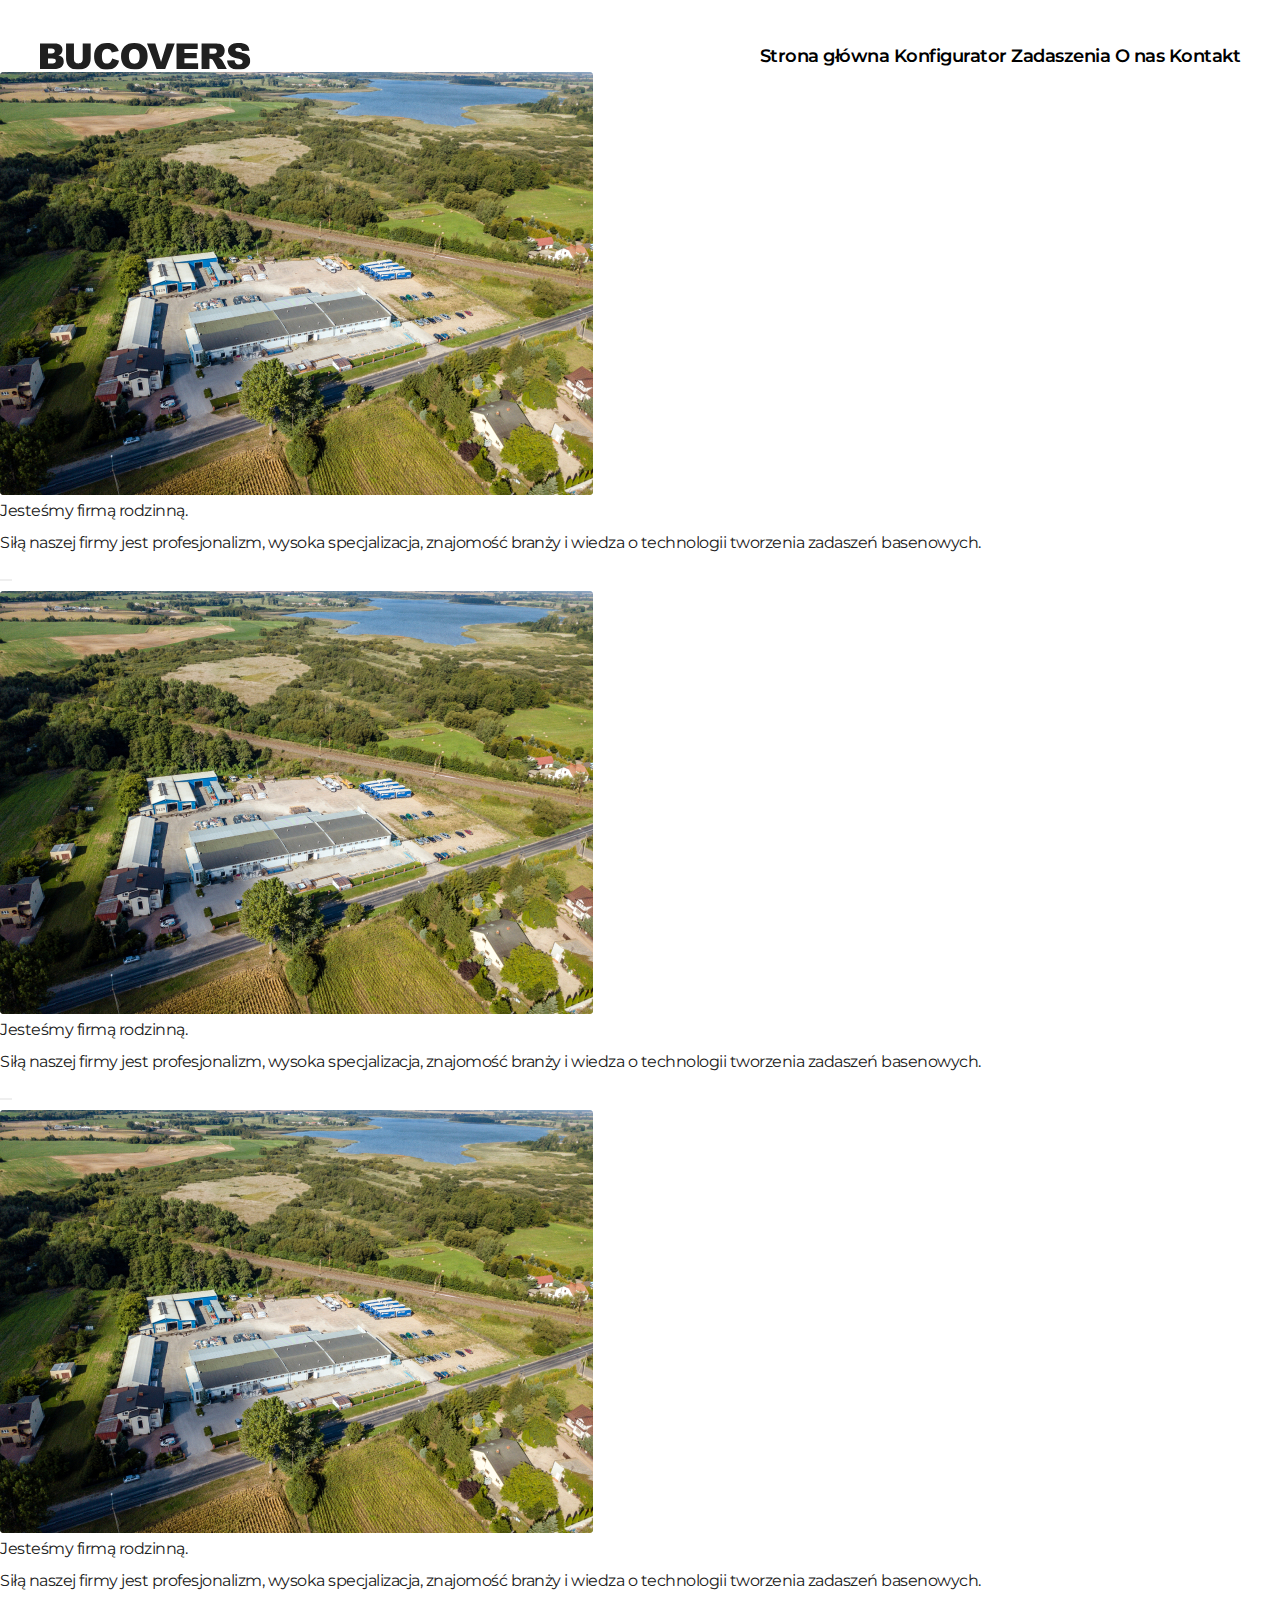
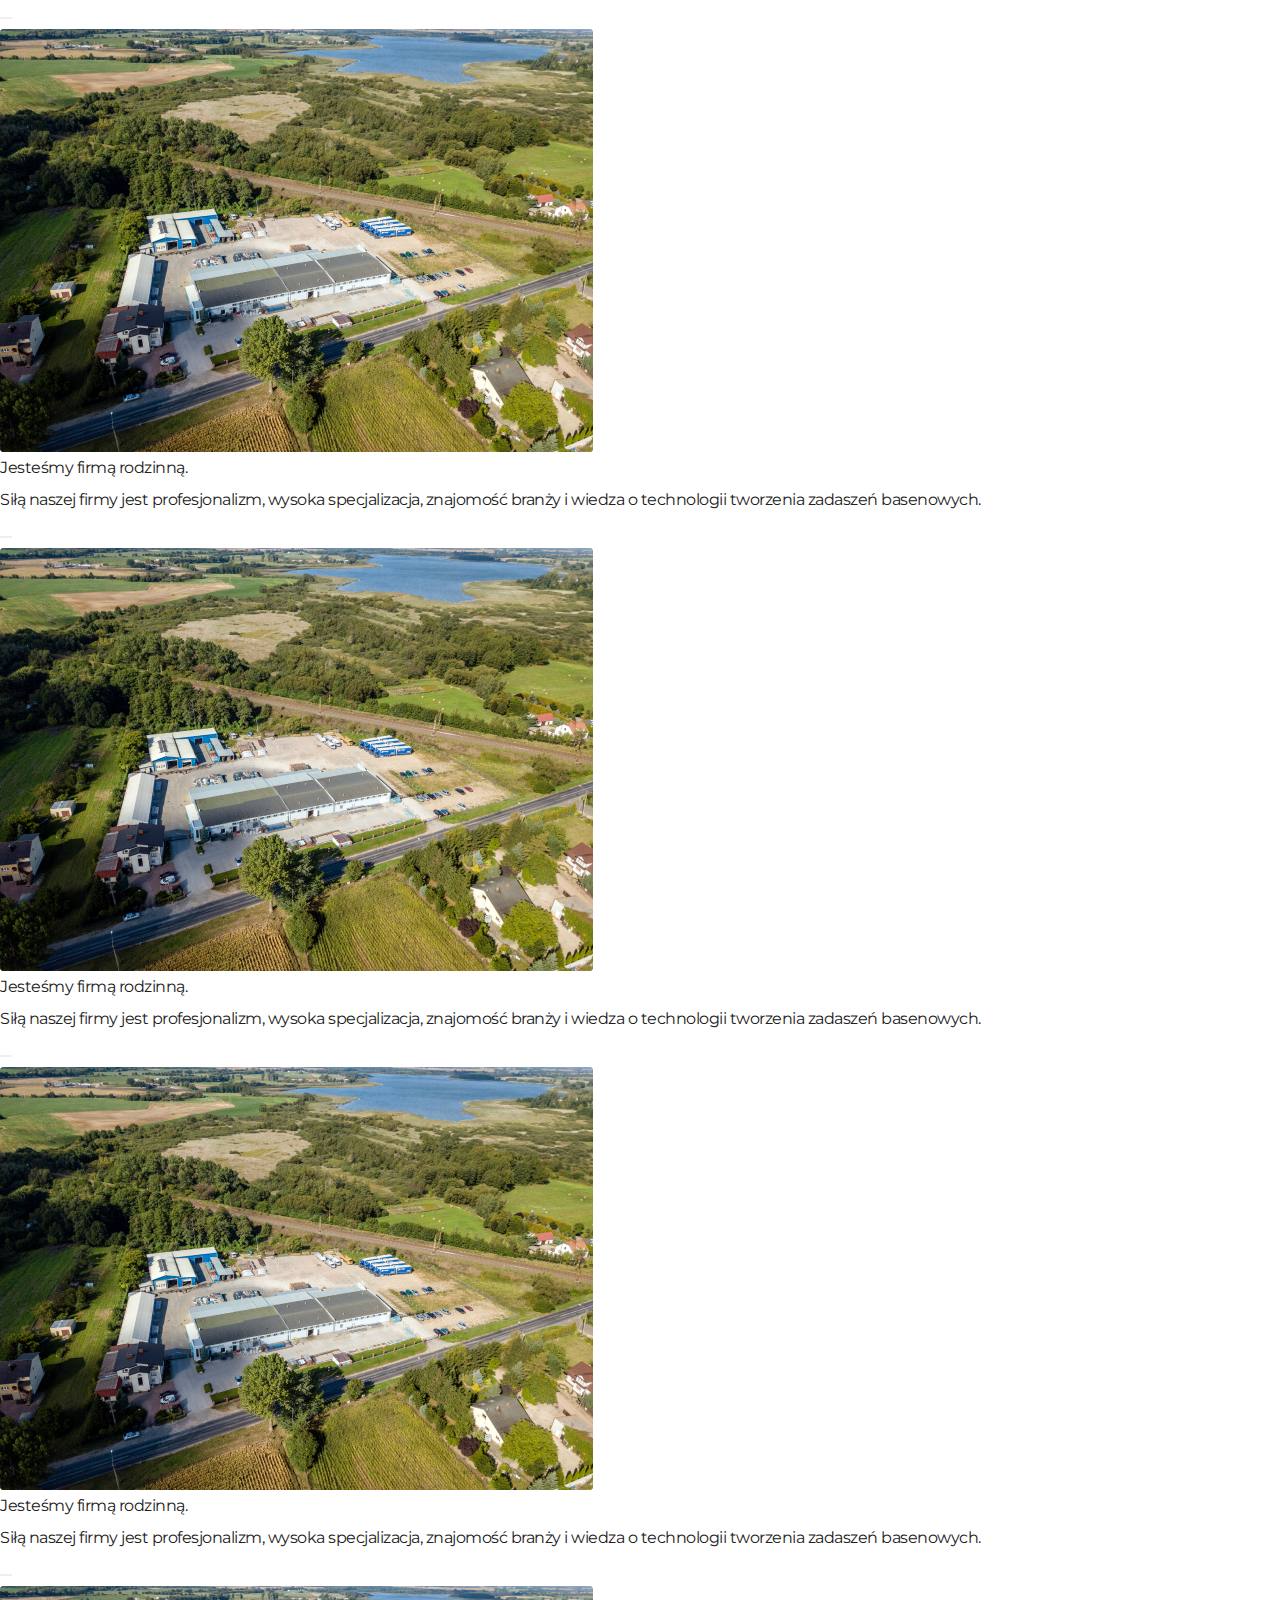
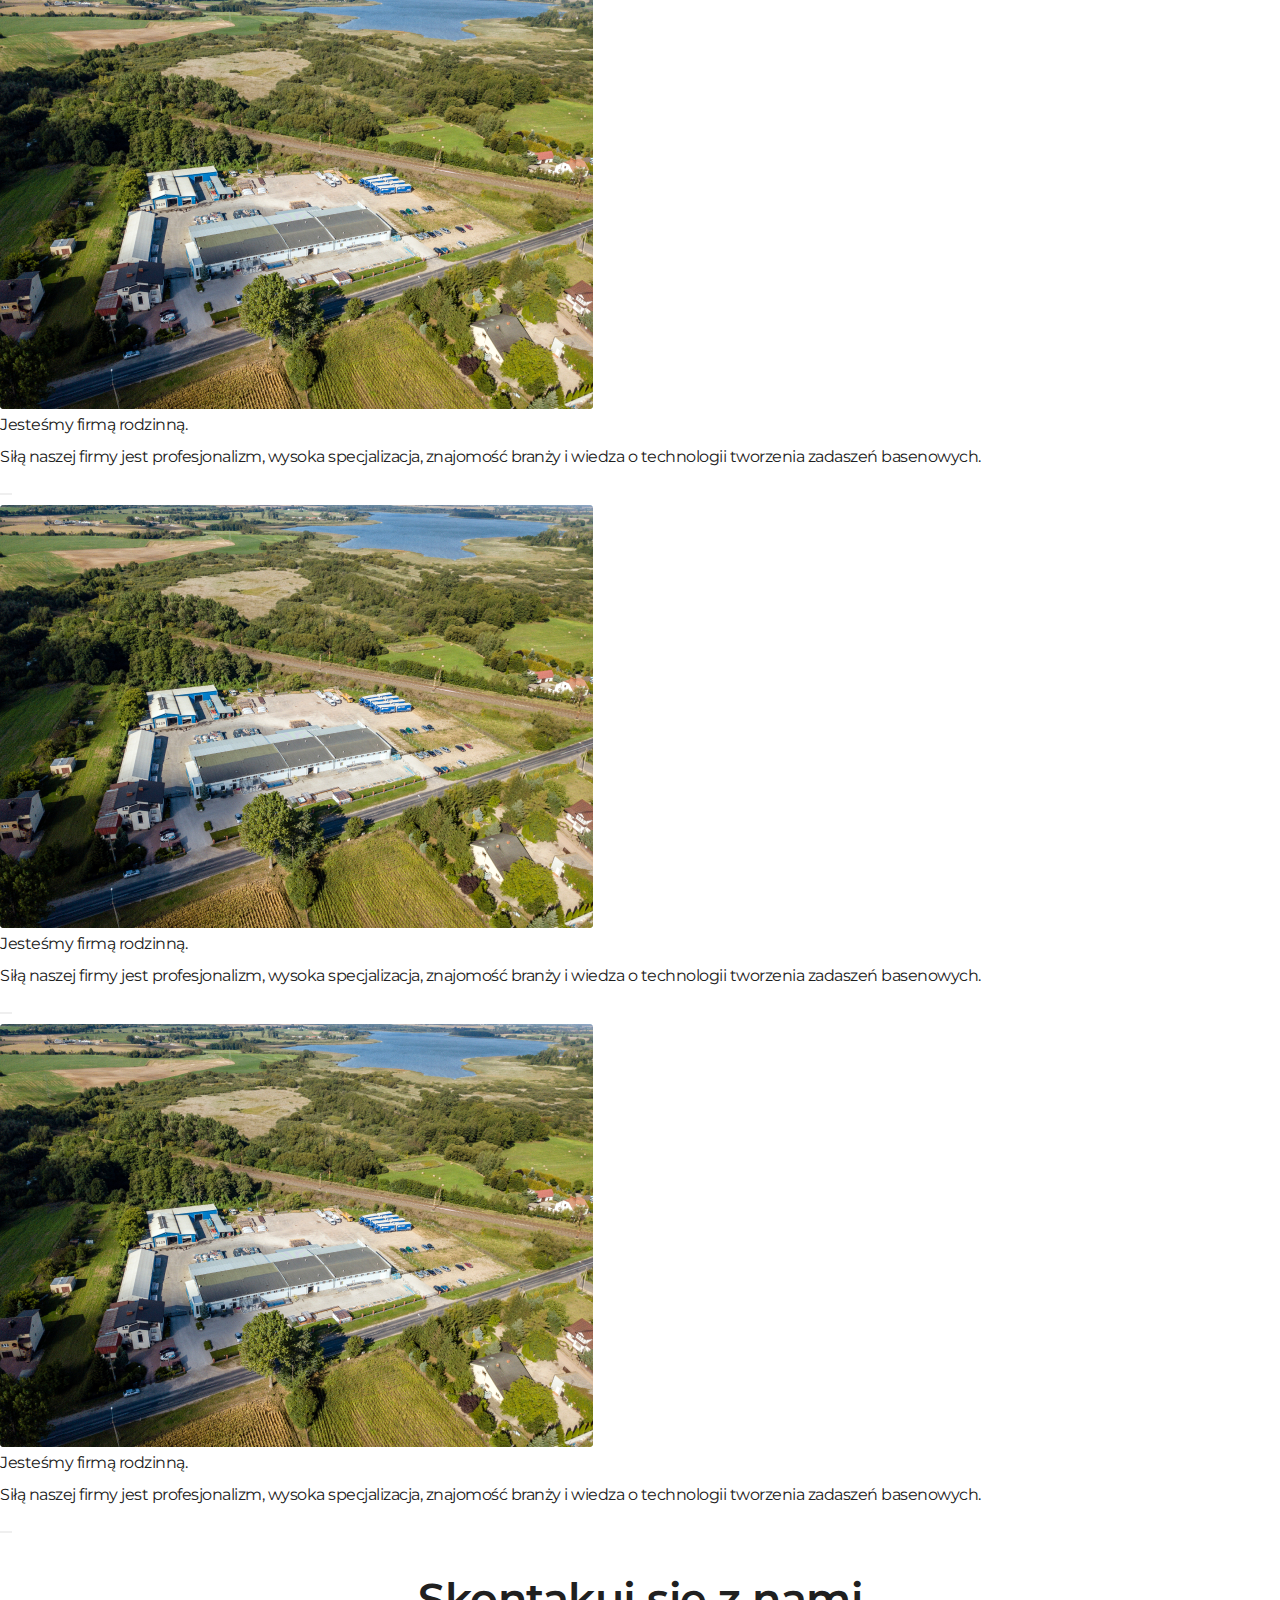
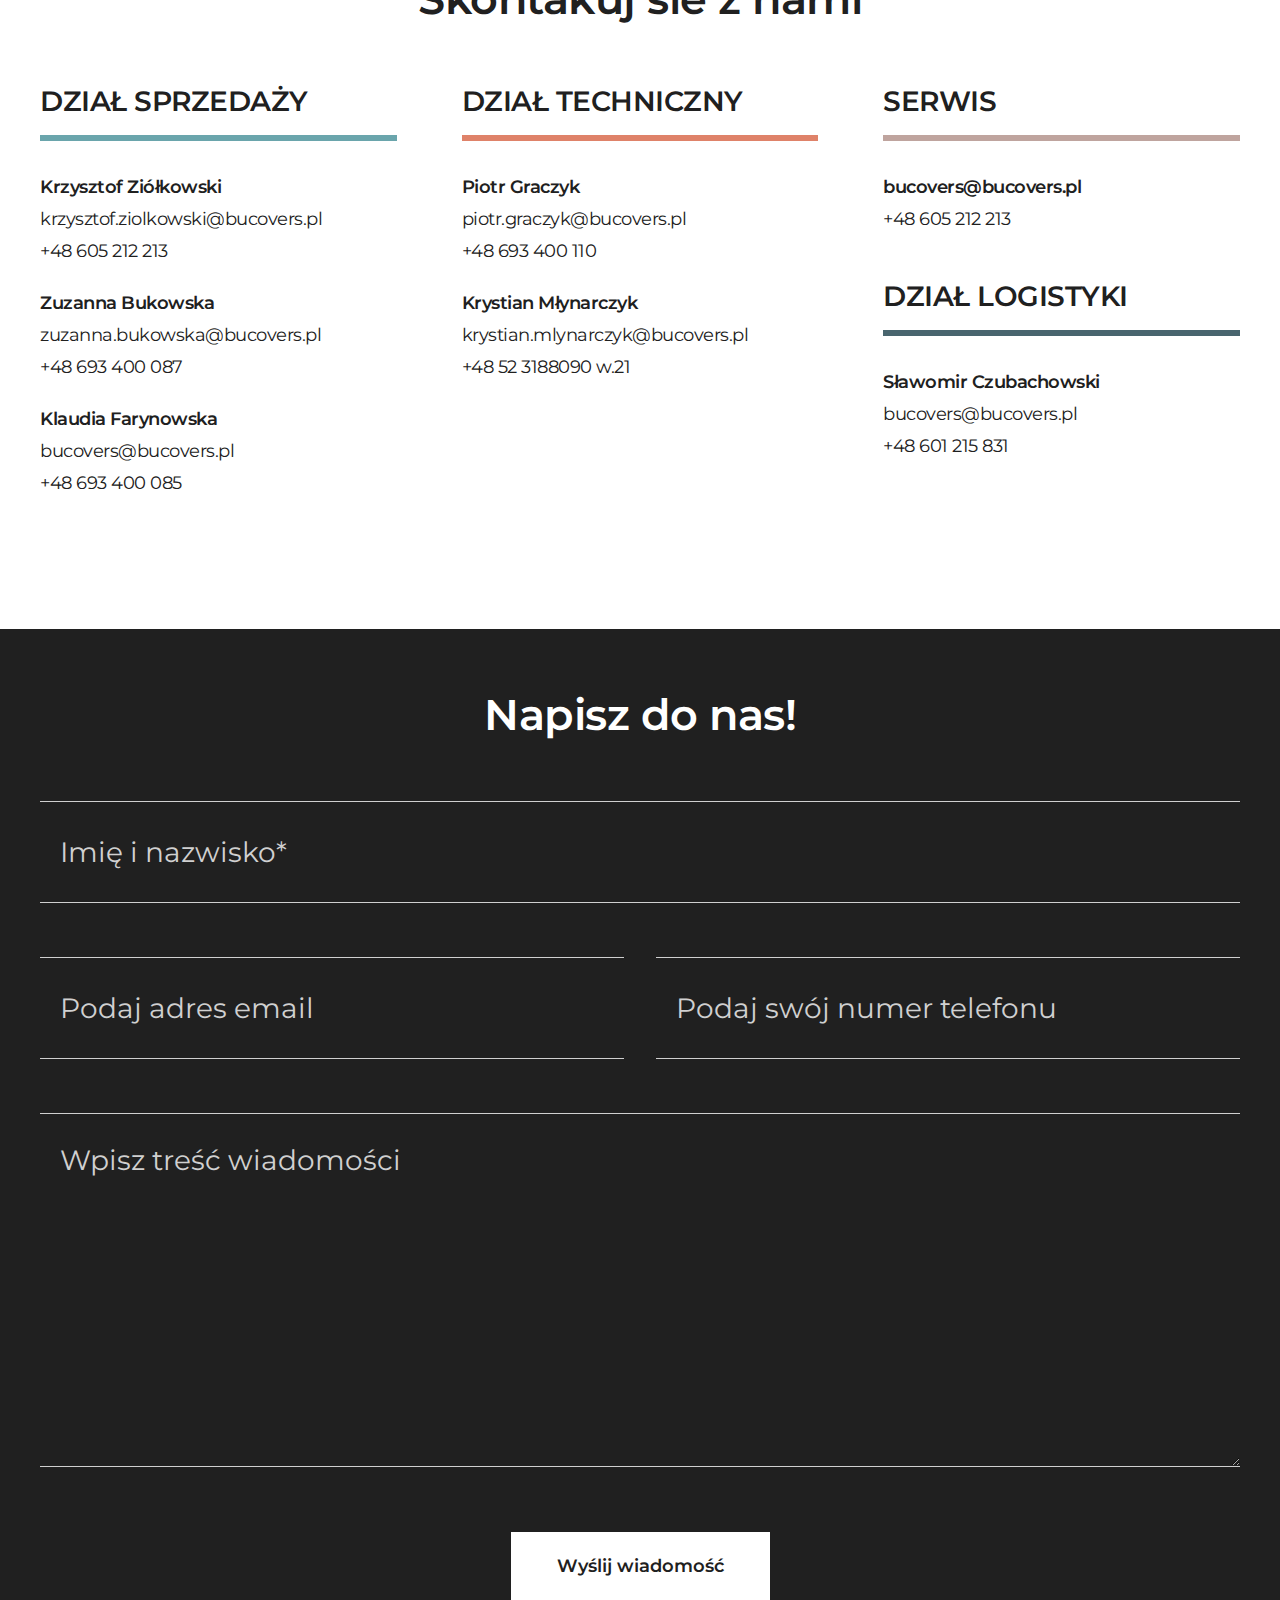
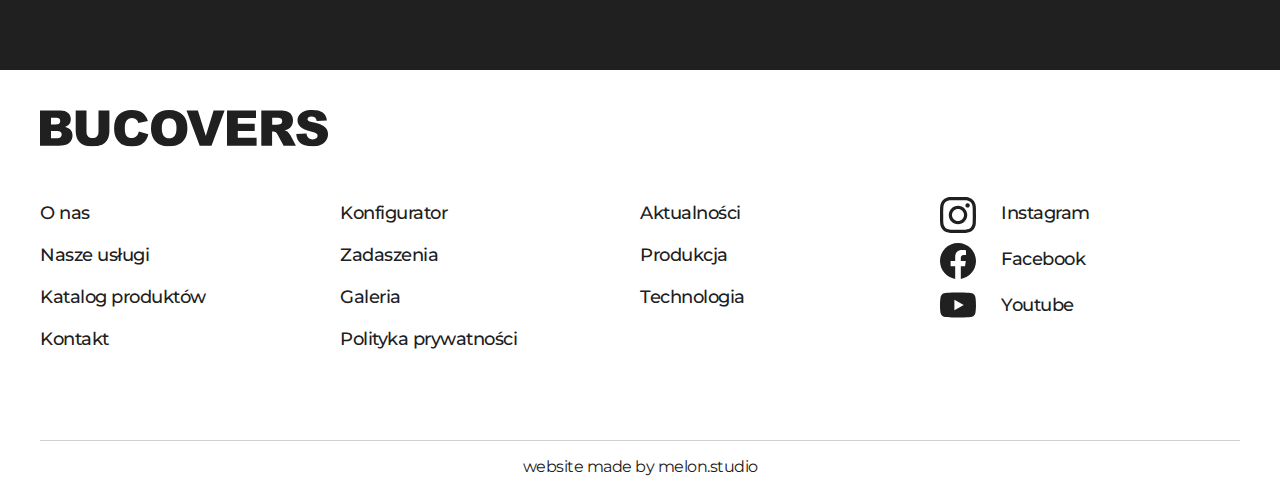
==== blog.html @ 6c5a7291 "podstrony" ====
<!DOCTYPE html>
<html lang="en">
<head>
    <meta charset="UTF-8">
    <meta http-equiv="X-UA-Compatible" content="IE=edge">
    <meta name="viewport" content="width=device-width, initial-scale=1.0">
    <link rel="stylesheet" href="style.css" />
    <link rel="preconnect" href="https://fonts.googleapis.com" />
    <link rel="preconnect" href="https://fonts.gstatic.com" crossorigin />

    <link
      href="https://fonts.googleapis.com/css2?family=Montserrat:wght@400;500;600;700&display=swap"
      rel="stylesheet" />
    <title>DEMO TITLE</title>
</head>
<body>
    <div>
        <header>
          <nav class="nav flex flex-jc-sb flex-ai-c container">
            <div class="nav-icon burger hide-for-desktop">
              <span></span>
              <span></span>
              <span></span>
            </div>
            <div class="mobile hide-for-desktop">
              <div class="menu">
                <div class="menu__items flex-jc-sb">
                  <a href="#">Strona główna</a>
                  <a href="#">Konfigurator</a>
                  <a href="#">Zadaszenia</a>
                  <a href="#">O nas</a>
                  <a href="#">Kontakt</a>
                </div>
              </div>
            </div>
            <div class="nav__logo hide-for-mobile">
              <a href="index.html"><img src="app/img/logo-black.svg" alt="" /></a>
            </div>
            <div class="nav__left nav__links nav__links_black hide-for-mobile black">
              <a href="#">Strona główna</a>
              <a href="#">Konfigurator</a>
              <a href="#">Zadaszenia</a>
              <a href="#">O nas</a>
              <a href="#">Kontakt</a>
            </div>
          </nav>
        </header>

        <div class="blog">
            <div class="blog__grid">
                <div class="blog__grid--element">
                    <div class="post">
                        <div class="post__image"><img src="app/img/blog.jpg" alt=""></div>
                        <div class="post__title">Jesteśmy firmą rodzinną.</div>
                        <div class="post__text">Siłą naszej firmy jest profesjonalizm, wysoka specjalizacja, znajomość branży i wiedza o technologii tworzenia zadaszeń basenowych. </div>
                        <button></button>
                    </div>
                </div>
                <div class="blog__grid--element">
                    <div class="post">
                        <div class="post__image"><img src="app/img/blog.jpg" alt=""></div>
                        <div class="post__title">Jesteśmy firmą rodzinną.</div>
                        <div class="post__text">Siłą naszej firmy jest profesjonalizm, wysoka specjalizacja, znajomość branży i wiedza o technologii tworzenia zadaszeń basenowych. </div>
                        <button></button>
                    </div>
                </div>
                <div class="blog__grid--element">
                    <div class="post">
                        <div class="post__image"><img src="app/img/blog.jpg" alt=""></div>
                        <div class="post__title">Jesteśmy firmą rodzinną.</div>
                        <div class="post__text">Siłą naszej firmy jest profesjonalizm, wysoka specjalizacja, znajomość branży i wiedza o technologii tworzenia zadaszeń basenowych. </div>
                        <button></button>
                    </div>
                </div>
                <div class="blog__grid--element">
                    <div class="post">
                        <div class="post__image"><img src="app/img/blog.jpg" alt=""></div>
                        <div class="post__title">Jesteśmy firmą rodzinną.</div>
                        <div class="post__text">Siłą naszej firmy jest profesjonalizm, wysoka specjalizacja, znajomość branży i wiedza o technologii tworzenia zadaszeń basenowych. </div>
                        <button></button>
                    </div>
                </div>
                <div class="blog__grid--element">
                    <div class="post">
                        <div class="post__image"><img src="app/img/blog.jpg" alt=""></div>
                        <div class="post__title">Jesteśmy firmą rodzinną.</div>
                        <div class="post__text">Siłą naszej firmy jest profesjonalizm, wysoka specjalizacja, znajomość branży i wiedza o technologii tworzenia zadaszeń basenowych. </div>
                        <button></button>
                    </div>
                </div>
                <div class="blog__grid--element">
                    <div class="post">
                        <div class="post__image"><img src="app/img/blog.jpg" alt=""></div>
                        <div class="post__title">Jesteśmy firmą rodzinną.</div>
                        <div class="post__text">Siłą naszej firmy jest profesjonalizm, wysoka specjalizacja, znajomość branży i wiedza o technologii tworzenia zadaszeń basenowych. </div>
                        <button></button>
                    </div>
                </div>
                <div class="blog__grid--element">
                    <div class="post">
                        <div class="post__image"><img src="app/img/blog.jpg" alt=""></div>
                        <div class="post__title">Jesteśmy firmą rodzinną.</div>
                        <div class="post__text">Siłą naszej firmy jest profesjonalizm, wysoka specjalizacja, znajomość branży i wiedza o technologii tworzenia zadaszeń basenowych. </div>
                        <button></button>
                    </div>
                </div>
                <div class="blog__grid--element">
                    <div class="post">
                        <div class="post__image"><img src="app/img/blog.jpg" alt=""></div>
                        <div class="post__title">Jesteśmy firmą rodzinną.</div>
                        <div class="post__text">Siłą naszej firmy jest profesjonalizm, wysoka specjalizacja, znajomość branży i wiedza o technologii tworzenia zadaszeń basenowych. </div>
                        <button></button>
                    </div>
                </div>
                <div class="blog__grid--element">
                    <div class="post">
                        <div class="post__image"><img src="app/img/blog.jpg" alt=""></div>
                        <div class="post__title">Jesteśmy firmą rodzinną.</div>
                        <div class="post__text">Siłą naszej firmy jest profesjonalizm, wysoka specjalizacja, znajomość branży i wiedza o technologii tworzenia zadaszeń basenowych. </div>
                        <button></button>
                    </div>
                </div>
            </div>
            <div class="pagination">
                <div class="pagination__elements">
                    <div class="arrow__left">
                        <img src="" alt="">
                    </div>
                    <div class="numbers">

                    </div>
                    <div class="arrow__right">
                        <img src="" alt="">
                    </div>
                </div>
            </div>
        </div>

        <div class="departments container flex flex-ai-c">
        <h1>Skontakuj sie z&nbspnami</h1>
        <div class="departments__content">
          <div class="departments__content--item">
            <div class="item__title">DZIAŁ SPRZEDAŻY</div>
            <span></span>
            <div class="item__person">
              <p>Krzysztof Ziółkowski</p>
              <p>krzysztof.ziolkowski@bucovers.pl</p>
              <p>+48 605 212 213</p>
            </div>
            <div class="item__person">
              <p>Zuzanna Bukowska</p>
              <p>zuzanna.bukowska@bucovers.pl</p>
              <p>+48 693 400 087</p>
            </div>
            <div class="item__person">
              <p>Klaudia Farynowska</p>
              <p>bucovers@bucovers.pl</p>
              <p>+48 693 400 085</p>
            </div>
          </div>
          <div class="departments__content--item">
            <div class="item__title">DZIAŁ TECHNICZNY</div>
            <span></span>
            <div class="item__person">
              <p>Piotr Graczyk</p>
              <p>piotr.graczyk@bucovers.pl</p>
              <p>+48 693 400 110</p>
            </div>
            <div class="item__person">
              <p>Krystian Młynarczyk</p>
              <p>krystian.mlynarczyk@bucovers.pl</p>
              <p>+48 52 3188090 w.21</p>
            </div>
          </div>
          <div class="departments__content--item">
            <div class="item__title">SERWIS</div>
            <span></span>
            <div class="item__person serwis">
              <p>bucovers@bucovers.pl</p>
              <p>+48 605 212 213</p>
            </div>
            <div class="item__title">DZIAŁ LOGISTYKI</div>
            <span></span>
            <div class="item__person">
              <p>Sławomir Czubachowski</p>
              <p>bucovers@bucovers.pl</p>
              <p>+48 601 215 831</p>
            </div>
          </div>
        </div>
      </div>

      <div class="contact flex flex-ai-c">
        <div class="contact__header">
          <h1>Napisz do nas!</h1>
        </div>

        <form id="enquiry" class="form">
          <div class="content flex">
            <div class="row flex">
              <div class="row__full">
                <!-- <label for="fname">Imię i nazwisko*</label> -->
                <input type="text" name="Imie" id="" placeholder="Imię i nazwisko*" required />
              </div>
            </div>

            <div class="row flex">
              <div class="row__half">
                <!-- <label for="email">Email*</label> -->
                <input type="email" name="email" id="" placeholder="Podaj adres email" required />
              </div>

              <div class="row__half">
                <!-- <label for="number">Numer telefonu</label> -->
                <input type="text" name="Numer_Telefonu" id=""
                  placeholder="Podaj swój numer telefonu" />
              </div>
            </div>

            <div class="row flex">
              <div class="row__full">
                <!-- <label for="textarea">Twoja wiadomość ...</label> -->
                <textarea name="Wiadomość" id="" cols="100" rows="10"
                  placeholder="Wpisz treść wiadomości" required></textarea>
              </div>
            </div>
            <div class="button flex flex-jc-c">
              <button type="submit">Wyślij wiadomość</button>
            </div>
          </div>
        </form>
      </div>

      <div class="footer container">
        <div class="footer__content flex">
          <div class="footer__content--logo"><img src="app/img/logo-black.svg" alt="" /></div>
          <div class="footer__content--columns">
            <div class="column">
              <a href="">O nas</a>
              <a href="">Nasze usługi</a>
              <a href="">Katalog produktów</a>
              <a href="">Kontakt</a>
            </div>
            <div class="column">
              <a href="">Konfigurator</a>
              <a href="">Zadaszenia</a>
              <a href="">Galeria</a>
              <a href="">Polityka prywatności</a>
            </div>
            <div class="column">
              <a href="">Aktualności</a>
              <a href="">Produkcja</a>
              <a href="">Technologia</a>
            </div>
            <div class="column">
              <a href=""><img src="app/img/Frame.svg" alt="">Instagram</a>
              <a href=""><img src="app/img/Vector-1.svg" alt="">Facebook</a>
              <a href=""><img src="app/img/Vector.svg" alt="">Youtube</a>
            </div>
          </div>
        </div>
      </div>

      <div class="author flex flex-jc-c">
        <p>website made by melon.studio</p>
      </div>
    </div>
    <script src="app/js/script.js"></script>
</body>
</html>
---- style.css ----
/* Box sizing rules */
*,
*::before,
*::after {
  -webkit-box-sizing: border-box;
          box-sizing: border-box;
}

/* Remove default margin */
body,
h1,
h2,
h3,
h4,
p,
figure,
blockquote,
dl,
dd {
  margin: 0;
}

/* Remove list styles on ul, ol elements with a list role, which suggests default styling will be removed */
ul[role='list'],
ol[role='list'] {
  list-style: none;
}

/* Set core root defaults */
html:focus-within {
  scroll-behavior: smooth;
}

/* Set core body defaults */
body {
  min-height: 100vh;
  text-rendering: optimizeSpeed;
  line-height: 1.5;
  overflow-x: hidden;
}

/* A elements that don't have a class get default styles */
a:not([class]) {
  text-decoration-skip-ink: auto;
  text-decoration: none;
}

/* Make images easier to work with */
img,
picture {
  max-width: 100%;
  display: block;
}

/* Inherit fonts for inputs and buttons */
input,
button,
textarea,
select {
  font: inherit;
  border: none;
}

/* Remove all animations, transitions and smooth scroll for people that prefer not to see them */
@media (prefers-reduced-motion: reduce) {
  html:focus-within {
    scroll-behavior: auto;
  }
  *,
  *::before,
  *::after {
    -webkit-animation-duration: 0.01ms !important;
            animation-duration: 0.01ms !important;
    -webkit-animation-iteration-count: 1 !important;
            animation-iteration-count: 1 !important;
    -webkit-transition-duration: 0.01ms !important;
            transition-duration: 0.01ms !important;
    scroll-behavior: auto !important;
  }
}

/* Remove all rounding on iOS forms */
input {
  border-radius: 0;
  -webkit-appearance: none;
}

input[type="search"] {
  -webkit-appearance: none;
}

body {
  font-size: 1,375rem;
  font-family: 'Montserrat', sans-serif;
  letter-spacing: -.5px;
  line-height: 32px;
  color: #202020;
}

h1, h2, h3, h4 {
  font-stretch: 100%;
}

h1 {
  font-weight: 600;
  font-size: clamp(2.7rem, 3vw, 4rem);
}

.flex {
  display: -webkit-box;
  display: -ms-flexbox;
  display: flex;
}

.flex-jc-sb {
  -webkit-box-pack: justify;
      -ms-flex-pack: justify;
          justify-content: space-between;
}

.flex-jc-a {
  -ms-flex-pack: distribute;
      justify-content: space-around;
}

.flex-jc-se {
  -webkit-box-pack: space-evenly;
      -ms-flex-pack: space-evenly;
          justify-content: space-evenly;
}

.flex-jc-c {
  -webkit-box-pack: center;
      -ms-flex-pack: center;
          justify-content: center;
}

.flex-ai-c {
  -webkit-box-align: center;
      -ms-flex-align: center;
          align-items: center;
}

@media (max-width: 68.6875em) {
  .hide-for-mobile {
    display: none;
  }
}

@media (min-width: 68.75em) {
  .hide-for-desktop {
    display: none;
  }
}

.container {
  padding: 40px 40px 0 40px;
}

@media (max-width: 39.9375em) {
  .container {
    padding: 20px 20px 0 20px;
  }
}

body.open {
  margin: 0;
  height: 100vh;
  overflow: hidden;
}

.menu {
  display: -webkit-box;
  display: -ms-flexbox;
  display: flex;
}

.nav {
  height: 72px;
  font-weight: 600;
}

.nav .mobile {
  position: absolute;
  top: 0;
  left: 0;
  width: 100%;
  height: 100%;
  background-color: #202020;
  z-index: 2;
  -webkit-clip-path: circle(100px at 90% -20%);
          clip-path: circle(100px at 90% -20%);
  -webkit-transition: all 1s ease-out;
  transition: all 1s ease-out;
  pointer-events: none;
}

.nav .mobile.open {
  -webkit-clip-path: circle(2000px at 90% -10%);
          clip-path: circle(2000px at 90% -10%);
  pointer-events: all;
}

.nav .mobile .menu {
  display: -webkit-box;
  display: -ms-flexbox;
  display: flex;
  -webkit-box-orient: vertical;
  -webkit-box-direction: normal;
      -ms-flex-direction: column;
          flex-direction: column;
  -webkit-box-pack: center;
      -ms-flex-pack: center;
          justify-content: center;
  -webkit-box-align: center;
      -ms-flex-align: center;
          align-items: center;
  height: 100%;
  text-align: center;
}

.nav .mobile .menu .menu__items {
  width: 100%;
  height: 100%;
  display: -webkit-box;
  display: -ms-flexbox;
  display: flex;
  -webkit-box-orient: vertical;
  -webkit-box-direction: normal;
      -ms-flex-direction: column;
          flex-direction: column;
  justify-items: center;
  -webkit-box-align: center;
      -ms-flex-align: center;
          align-items: center;
  padding: 100px 0;
}

.nav .mobile .menu .menu__items a {
  color: white;
  padding-top: 20px;
  padding-bottom: 20px;
}

.nav .burger {
  position: absolute;
  right: 40px;
  z-index: 3;
  cursor: pointer;
}

@media (max-width: 39.9375em) {
  .nav .burger {
    right: 20px;
  }
}

.nav .burger span {
  background-color: white;
  display: block;
  height: 4px;
  width: 42px;
  margin-bottom: 7px;
}

.nav .open {
  background-color: #202020;
}

.nav__links {
  font-size: 1.125rem;
  font-weight: 600;
  color: white;
}

.nav__links ul {
  list-style: none;
}

.nav__links ul li a {
  color: white;
  margin-right: 58px;
}

.nav__links ul li a:not(:last-child) {
  margin-right: 58px;
}

.nav__links ul li ul {
  display: none;
}

.nav__links ul li:hover > ul {
  display: block;
}

.header__video {
  position: relative;
  top: -72px;
  width: 100vw;
  height: 100vh;
  background-image: url(app/img/header.jpg);
  background-repeat: no-repeat;
  background-size: cover;
  z-index: -1;
}

.header__video img {
  position: absolute;
  bottom: 30px;
  left: 0;
  right: 0;
  margin: auto;
}

.carousel {
  -webkit-box-orient: vertical;
  -webkit-box-direction: normal;
      -ms-flex-direction: column;
          flex-direction: column;
  -webkit-box-align: center;
      -ms-flex-align: center;
          align-items: center;
  margin-bottom: 80px;
}

.carousel__element {
  margin-bottom: 60px;
}

.carousel__element--text h1 {
  font-size: clamp(2.7rem, 3vw, 4rem);
  font-weight: 600;
  line-height: normal;
}

@media (max-width: 39.9375em) {
  .carousel__element--text h1 {
    font-size: clamp(2rem, 3vw, 4rem);
  }
}

@media (max-width: 39.9375em) {
  .carousel__element--text {
    width: 240px !important;
  }
}

.carousel__element--bestseller {
  -webkit-box-orient: vertical;
  -webkit-box-direction: normal;
      -ms-flex-direction: column;
          flex-direction: column;
}

.carousel__element--bestseller .bestseller__image {
  width: 100%;
  margin-bottom: 24px;
}

.carousel__element--bestseller .bestseller__image img {
  width: 100%;
}

.carousel__element--bestseller .bestseller__name {
  font-size: 2rem;
  font-weight: 600;
}

.carousel__element--bestseller:nth-child(2) {
  margin-left: 50px;
}

@media (max-width: 39.9375em) {
  .carousel__element--bestseller:nth-child(2) {
    margin-left: 0px;
  }
}

.carousel button {
  background-color: #202020;
  color: #ffffff;
  padding: 18px 46px;
  font-size: 18px;
  font-weight: 600;
  border: none;
}

.service__header {
  margin-bottom: 38px;
}

@media (max-width: 39.9375em) {
  .service__header {
    line-height: 43px;
  }
}

.service__image {
  width: 100%;
  margin-bottom: 75px;
}

.service__image img {
  width: 100%;
  -o-object-fit: cover;
     object-fit: cover;
}

@media (max-width: 39.9375em) {
  .service__image img {
    height: 400px;
  }
}

.service__stages {
  display: -ms-grid;
  display: grid;
  -ms-grid-columns: (minmax(280px, 1fr))[auto-fit];
      grid-template-columns: repeat(auto-fit, minmax(280px, 1fr));
  gap: 60px;
  margin-bottom: 160px;
}

@media (max-width: 39.9375em) {
  .service__stages {
    gap: 60px;
  }
}

.service__stages .color:nth-child(1) span {
  background-color: #F8A71B;
}

.service__stages .color:nth-child(2) span {
  background-color: #6AA5AC;
}

.service__stages .color:nth-child(3) span {
  background-color: #DF8269;
}

.service__stages .color:nth-child(4) span {
  background-color: #49656E;
}

.service__stages .color:nth-child(5) span {
  background-color: #BFA49E;
}

.service__stages span {
  display: block;
  height: 6px;
}

.service__stages--number {
  font-size: 7.375rem;
  line-height: 144px;
  margin-bottom: 7px;
}

@media (max-width: 68.6875em) {
  .service__stages--number {
    font-size: 6.375rem;
    line-height: 104px;
    margin-bottom: 0px;
  }
}

.service__stages h2 {
  margin-bottom: 10px;
  font-weight: 600;
}

.service__stages h3 {
  font-weight: 400;
}

.about {
  margin-bottom: 130px;
}

@media (max-width: 68.6875em) {
  .about {
    -webkit-box-orient: vertical;
    -webkit-box-direction: reverse;
        -ms-flex-direction: column-reverse;
            flex-direction: column-reverse;
    -webkit-box-align: start;
        -ms-flex-align: start;
            align-items: flex-start;
  }
}

.about__content {
  -webkit-box-flex: 1;
      -ms-flex: 1;
          flex: 1;
}

.about__content--text {
  padding-left: 70px;
  padding-right: 20px;
}

@media (max-width: 68.6875em) {
  .about__content--text {
    padding-left: 0;
  }
}

.about__content--text h1 {
  font-weight: 600;
  margin-bottom: 15px;
}

.about__content--text h3 {
  font-size: 18px;
  font-weight: 400;
  line-height: clamp(30px, 2vw, 38px);
  max-width: 700px;
  margin-bottom: 40px;
}

@media (max-width: 68.6875em) {
  .about__content--text h3 {
    max-width: 100%;
  }
}

.about__content--text button {
  background-color: #202020;
  color: #ffffff;
  padding: 18px 46px;
  font-size: 18px;
  font-weight: 600;
  border: none;
}

.about__image {
  -webkit-box-flex: 1;
      -ms-flex: 1;
          flex: 1;
  width: 100%;
}

@media (max-width: 68.6875em) {
  .about__image {
    margin-bottom: 40px;
  }
}

.about__image img {
  width: 100%;
}

.production {
  margin-bottom: 130px;
}

@media (max-width: 68.6875em) {
  .production {
    -webkit-box-orient: vertical;
    -webkit-box-direction: normal;
        -ms-flex-direction: column;
            flex-direction: column;
    -webkit-box-align: start;
        -ms-flex-align: start;
            align-items: flex-start;
  }
}

.production__image {
  -webkit-box-flex: 1;
      -ms-flex: 1;
          flex: 1;
  width: 100%;
}

@media (max-width: 68.6875em) {
  .production__image {
    margin-bottom: 40px;
  }
}

.production__image img {
  width: 100%;
}

.production__content {
  -webkit-box-flex: 1;
      -ms-flex: 1;
          flex: 1;
}

.production__content--text {
  padding-left: 90px;
}

@media (max-width: 68.6875em) {
  .production__content--text {
    padding-left: 0;
  }
}

.production__content--text h1 {
  font-weight: 600;
  margin-bottom: 15px;
}

.production__content--text h3 {
  font-size: 18px;
  font-weight: 400;
  line-height: clamp(30px, 2vw, 38px);
  max-width: 800px;
  margin-bottom: 40px;
}

@media (max-width: 68.6875em) {
  .production__content--text h3 {
    max-width: 100%;
  }
}

.production__content--text button {
  background-color: #202020;
  color: #ffffff;
  padding: 18px 46px;
  font-size: 18px;
  font-weight: 600;
  border: none;
}

.departments {
  -webkit-box-orient: vertical;
  -webkit-box-direction: normal;
      -ms-flex-direction: column;
          flex-direction: column;
  margin: 0 auto;
  max-width: 1440px;
  margin-bottom: 110px;
}

.departments h1 {
  margin-bottom: 70px;
}

@media (max-width: 39.9375em) {
  .departments h1 {
    line-height: 43px;
  }
}

.departments__content {
  display: -ms-grid;
  display: grid;
  -ms-grid-columns: (minmax(330px, 1fr))[auto-fit];
      grid-template-columns: repeat(auto-fit, minmax(330px, 1fr));
  gap: 65px;
  width: 100%;
}

.departments__content--item .item__title {
  font-size: 1.75rem;
  font-weight: 600;
  margin-bottom: 18px;
}

.departments__content--item .item__person {
  margin-bottom: 20px;
}

.departments__content--item .item__person p {
  font-size: 18px;
}

.departments__content--item .item__person p:nth-child(1) {
  font-weight: 600;
}

.departments__content--item .serwis {
  margin-bottom: 45px;
}

.departments__content--item span {
  display: block;
  height: 6px;
  margin-bottom: 30px;
}

.departments__content--item:nth-child(1) span {
  background-color: #6AA5AC;
}

.departments__content--item:nth-child(2) span {
  background-color: #DF8269;
}

.departments__content--item:nth-child(3) span {
  background-color: #49656E;
}

.departments__content--item:nth-child(3) span:nth-child(2) {
  background-color: #BFA49E;
}

.contact {
  -webkit-box-orient: vertical;
  -webkit-box-direction: normal;
      -ms-flex-direction: column;
          flex-direction: column;
  background-color: #202020;
  color: #ffffff;
  padding: 70px 40px;
}

@media (max-width: 39.9375em) {
  .contact {
    padding: 40px 20px;
  }
}

.contact__header h1 {
  margin-bottom: 70px;
}

@media (max-width: 39.9375em) {
  .contact__header h1 {
    line-height: 43px;
  }
}

.contact .form {
  width: 100%;
}

.contact .form .content {
  width: 100%;
  -webkit-box-orient: vertical;
  -webkit-box-direction: normal;
      -ms-flex-direction: column;
          flex-direction: column;
}

.contact .form .content .row {
  width: 100%;
}

@media (max-width: 68.6875em) {
  .contact .form .content .row {
    -webkit-box-orient: vertical;
    -webkit-box-direction: normal;
        -ms-flex-direction: column;
            flex-direction: column;
    margin-bottom: 40px;
  }
}

.contact .form .content .row .row__full {
  width: 100%;
  margin-bottom: 54px;
}

@media (max-width: 68.6875em) {
  .contact .form .content .row .row__full {
    margin-bottom: 0px;
  }
}

.contact .form .content .row .row__half {
  -webkit-box-flex: 1;
      -ms-flex: 1;
          flex: 1;
  margin-bottom: 54px;
}

@media (max-width: 68.6875em) {
  .contact .form .content .row .row__half {
    margin-bottom: 0px;
  }
}

.contact .form .content .row .row__half:nth-child(2) {
  margin-left: 32px;
}

@media (max-width: 68.6875em) {
  .contact .form .content .row .row__half:nth-child(2) {
    margin-left: 0px;
    margin-bottom: 0px;
    margin-top: 40px;
  }
}

.contact .form .content .row input {
  width: 100%;
  height: 102px;
  background-color: transparent;
  border-top: 1px solid #D0D0D0;
  border-bottom: 1px solid #D0D0D0;
  color: white;
  font-size: 1.75rem;
  padding-left: 20px;
}

.contact .form .content .row input::-webkit-input-placeholder {
  color: #D0D0D0;
  font-size: 1.75rem;
}

.contact .form .content .row input:-ms-input-placeholder {
  color: #D0D0D0;
  font-size: 1.75rem;
}

.contact .form .content .row input::-ms-input-placeholder {
  color: #D0D0D0;
  font-size: 1.75rem;
}

.contact .form .content .row input::placeholder {
  color: #D0D0D0;
  font-size: 1.75rem;
}

.contact .form .content .row input:focus-visible {
  outline: 0;
}

@media (max-width: 68.6875em) {
  .contact .form .content .row input {
    font-size: 1.45rem;
    height: 80px;
  }
}

.contact .form .content .row textarea {
  width: 100%;
  background-color: transparent;
  border-top: 1px solid #D0D0D0;
  border-bottom: 1px solid #D0D0D0;
  color: white;
  font-size: 1.75rem;
  padding-left: 20px;
  padding-top: 30px;
}

.contact .form .content .row textarea::-webkit-input-placeholder {
  color: #D0D0D0;
  font-size: 1.75rem;
}

.contact .form .content .row textarea:-ms-input-placeholder {
  color: #D0D0D0;
  font-size: 1.75rem;
}

.contact .form .content .row textarea::-ms-input-placeholder {
  color: #D0D0D0;
  font-size: 1.75rem;
}

.contact .form .content .row textarea::placeholder {
  color: #D0D0D0;
  font-size: 1.75rem;
}

.contact .form .content .row textarea:focus-visible {
  outline: 0;
}

.contact .form .content .button {
  width: 100%;
}

.contact .form .content .button button {
  background-color: #ffffff;
  color: #202020;
  padding: 18px 46px;
  font-size: 18px;
  font-weight: 600;
  border: none;
}

.footer {
  margin-bottom: 75px;
}

.footer__content {
  -webkit-box-orient: vertical;
  -webkit-box-direction: normal;
      -ms-flex-direction: column;
          flex-direction: column;
}

.footer__content--logo {
  margin-bottom: 50px;
}

.footer__content--columns {
  display: -ms-grid;
  display: grid;
  -ms-grid-columns: (minmax(300px, 1fr))[auto-fit];
      grid-template-columns: repeat(auto-fit, minmax(300px, 1fr));
  row-gap: 20px;
}

.footer__content--columns .column {
  display: -webkit-box;
  display: -ms-flexbox;
  display: flex;
  -webkit-box-orient: vertical;
  -webkit-box-direction: normal;
      -ms-flex-direction: column;
          flex-direction: column;
  min-width: 480px;
}

.footer__content--columns .column a {
  display: -webkit-box;
  display: -ms-flexbox;
  display: flex;
  margin-bottom: 10px;
  font-size: 1.125rem;
  font-weight: 500;
  color: #202020;
}

.footer__content--columns .column a img {
  width: 36px;
  height: auto;
  margin-right: 25px;
}

.author {
  border-top: 1px solid #D0D0D0;
  padding: 10px 0 20px 0;
  margin: 0px 40px;
}

.padding {
  padding-bottom: 40px;
  margin-bottom: 110px;
}

.nav__links_black a {
  color: black;
}

.nav__logo a img {
  height: 27px;
}
/*# sourceMappingURL=style.css.map */
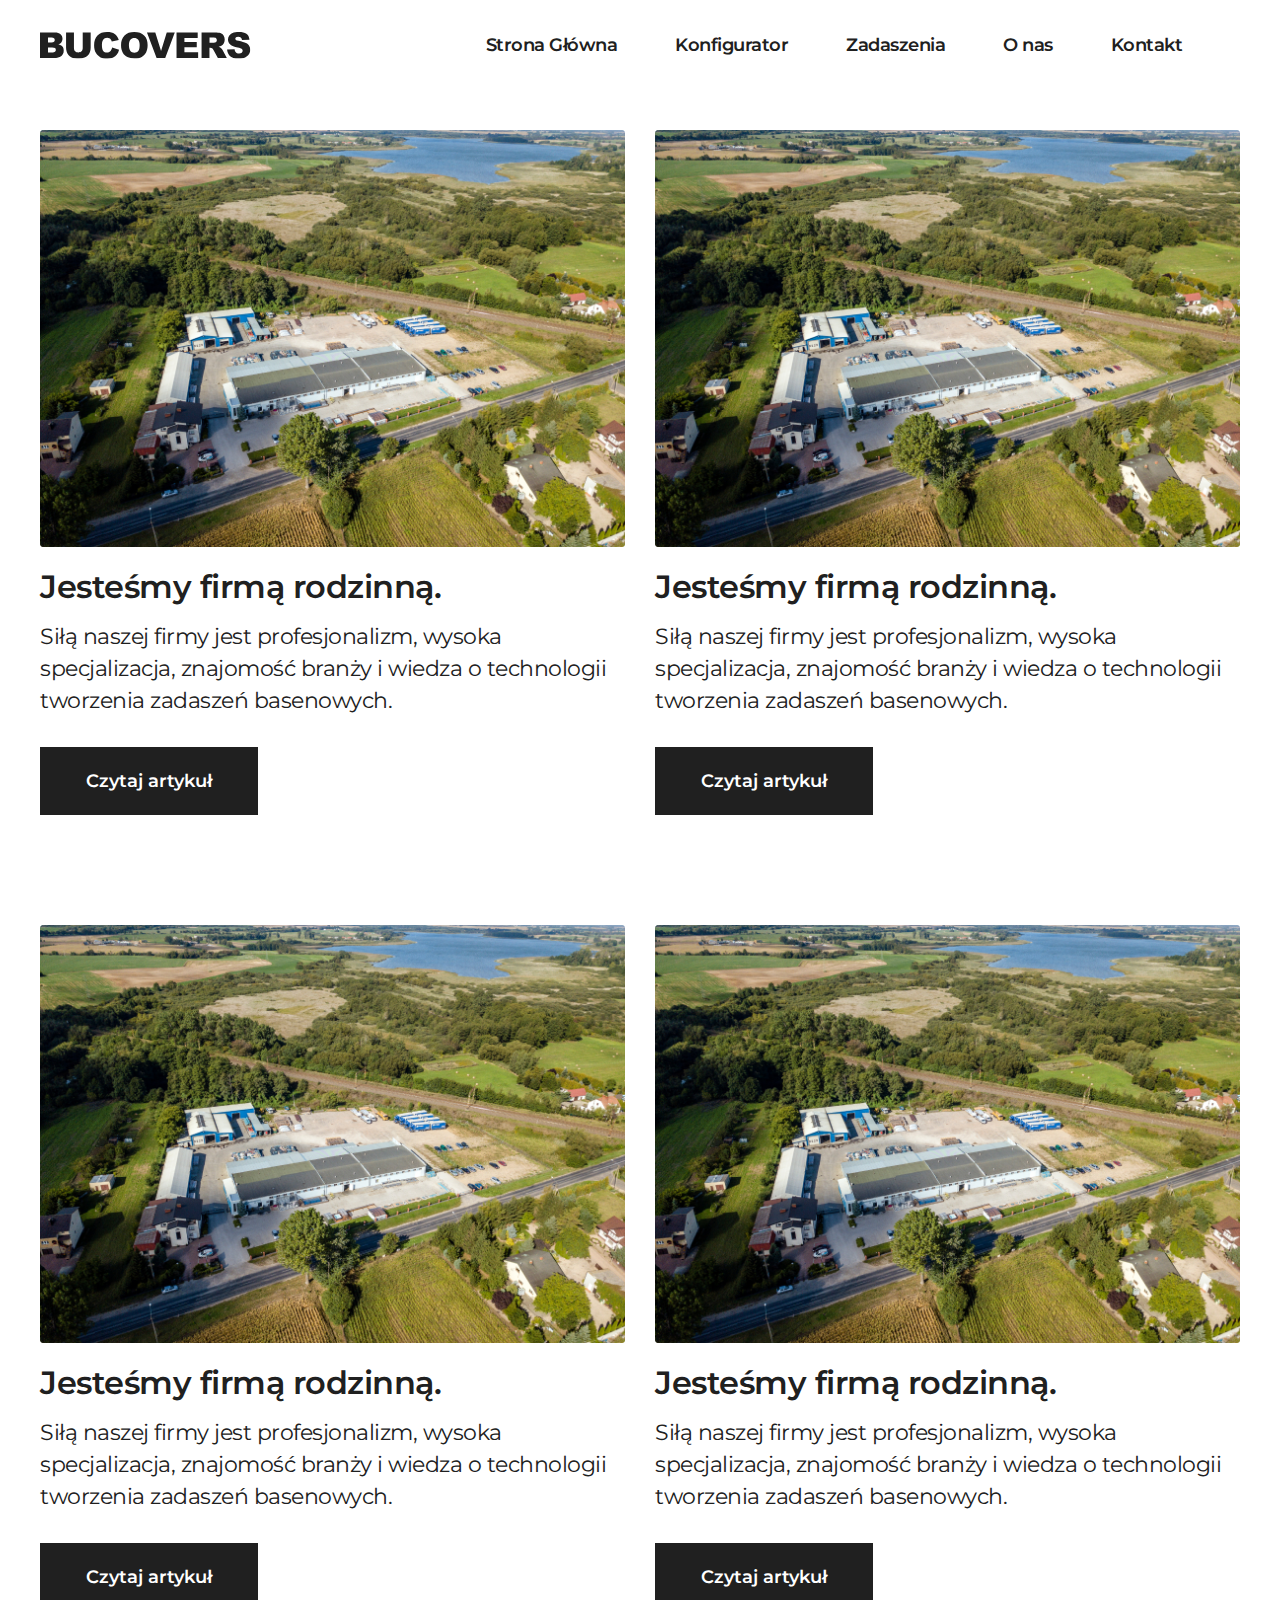
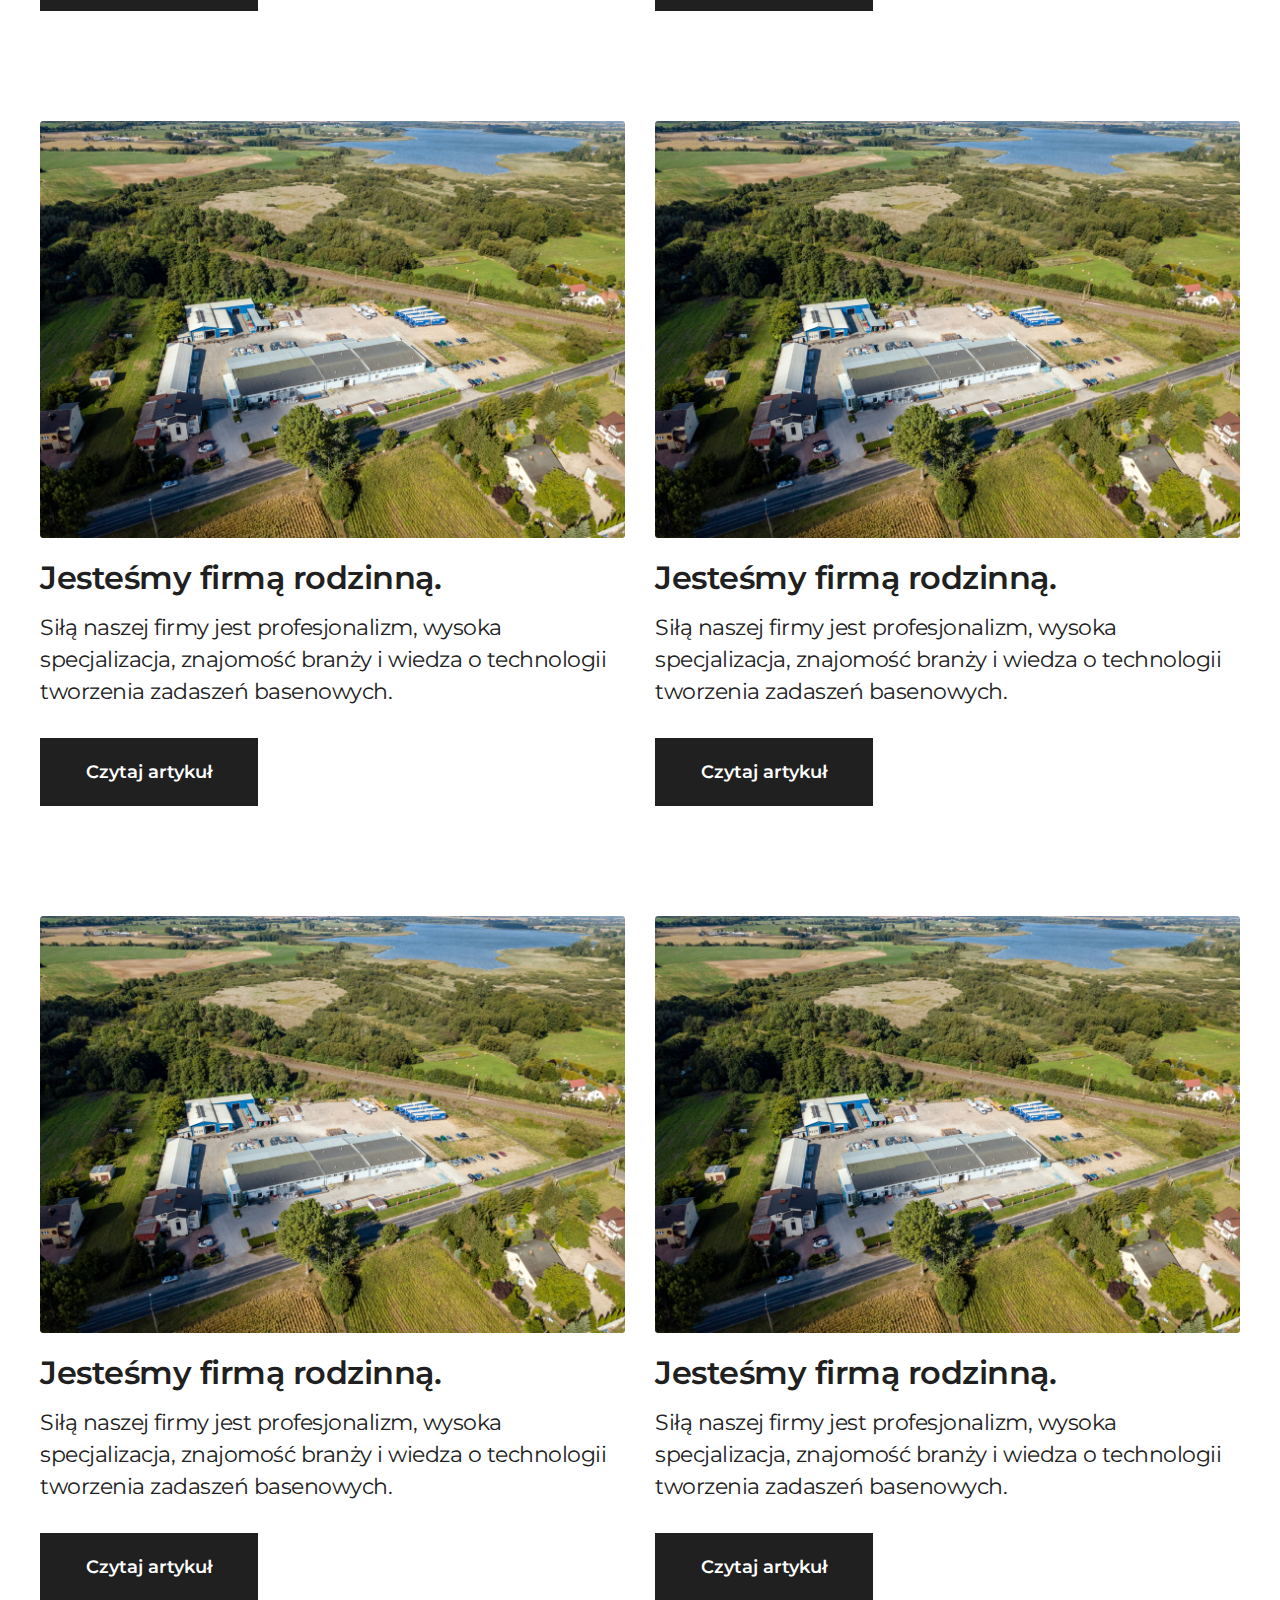
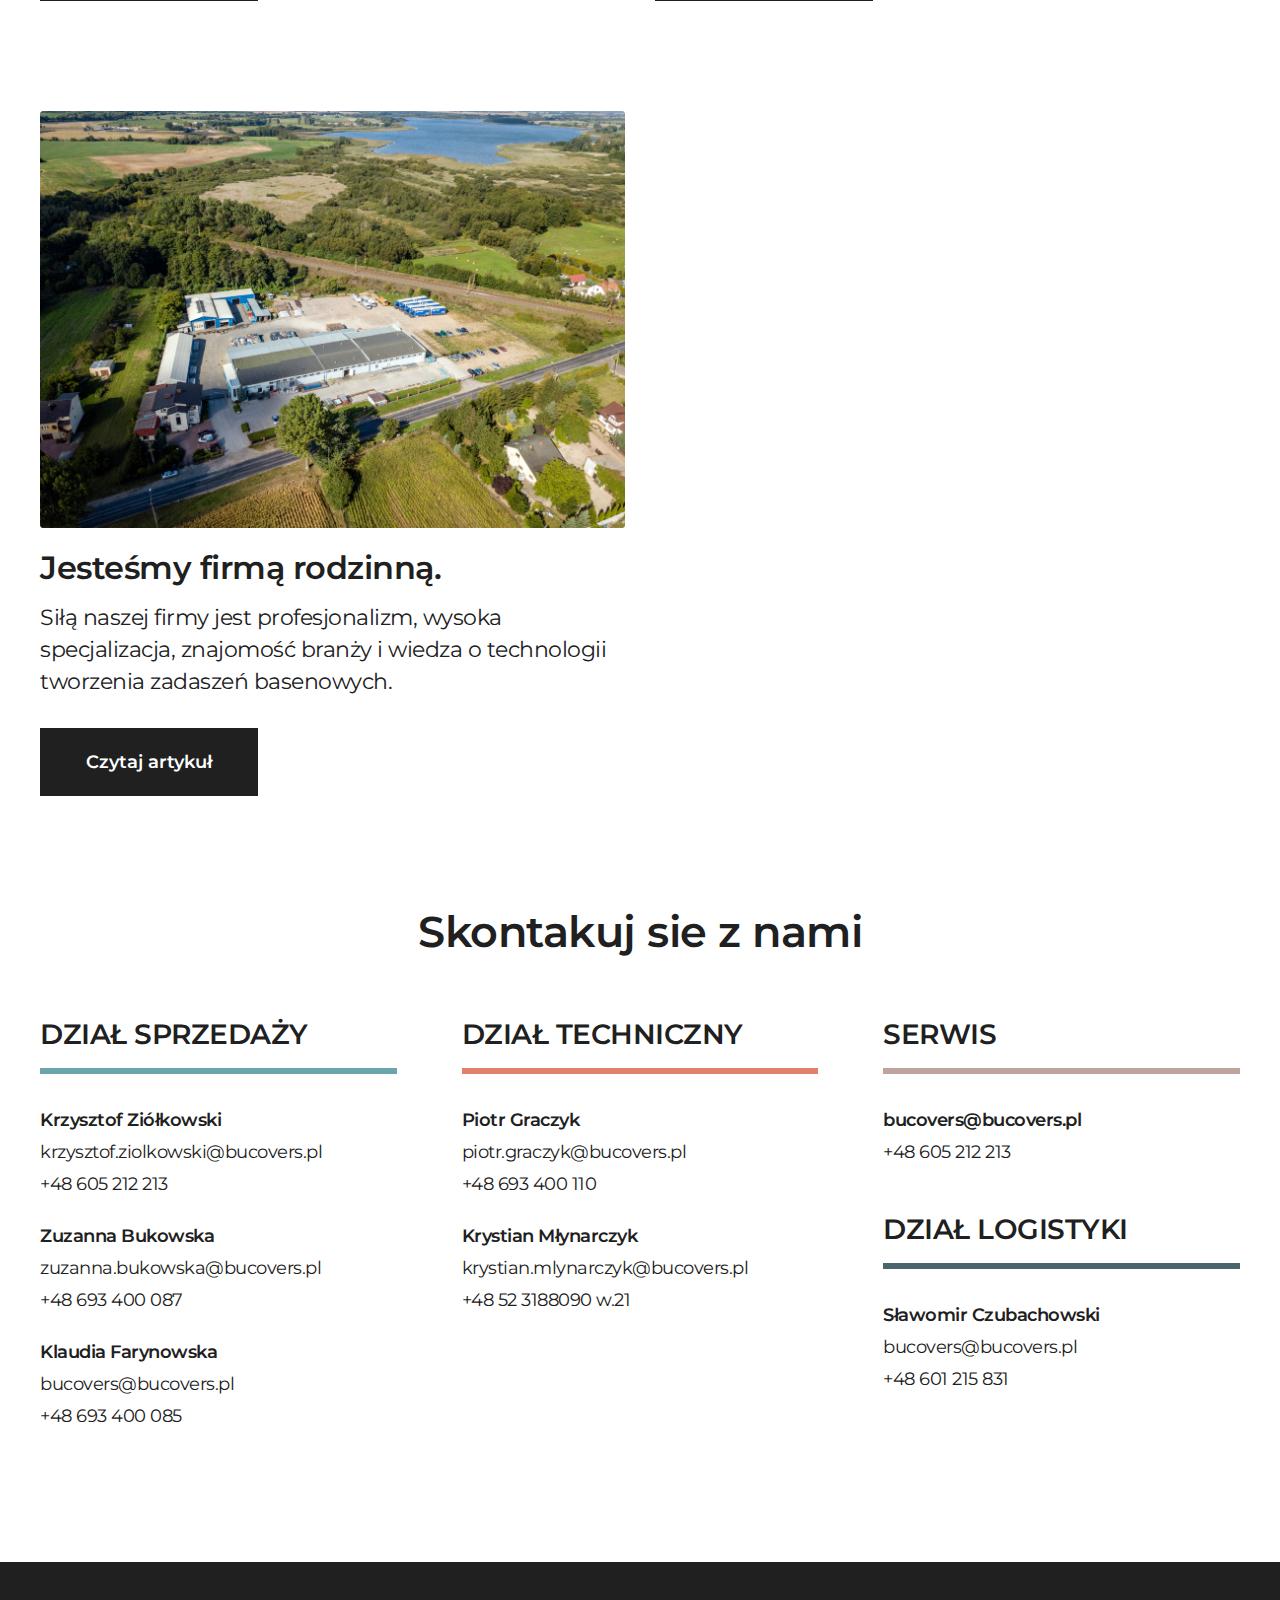
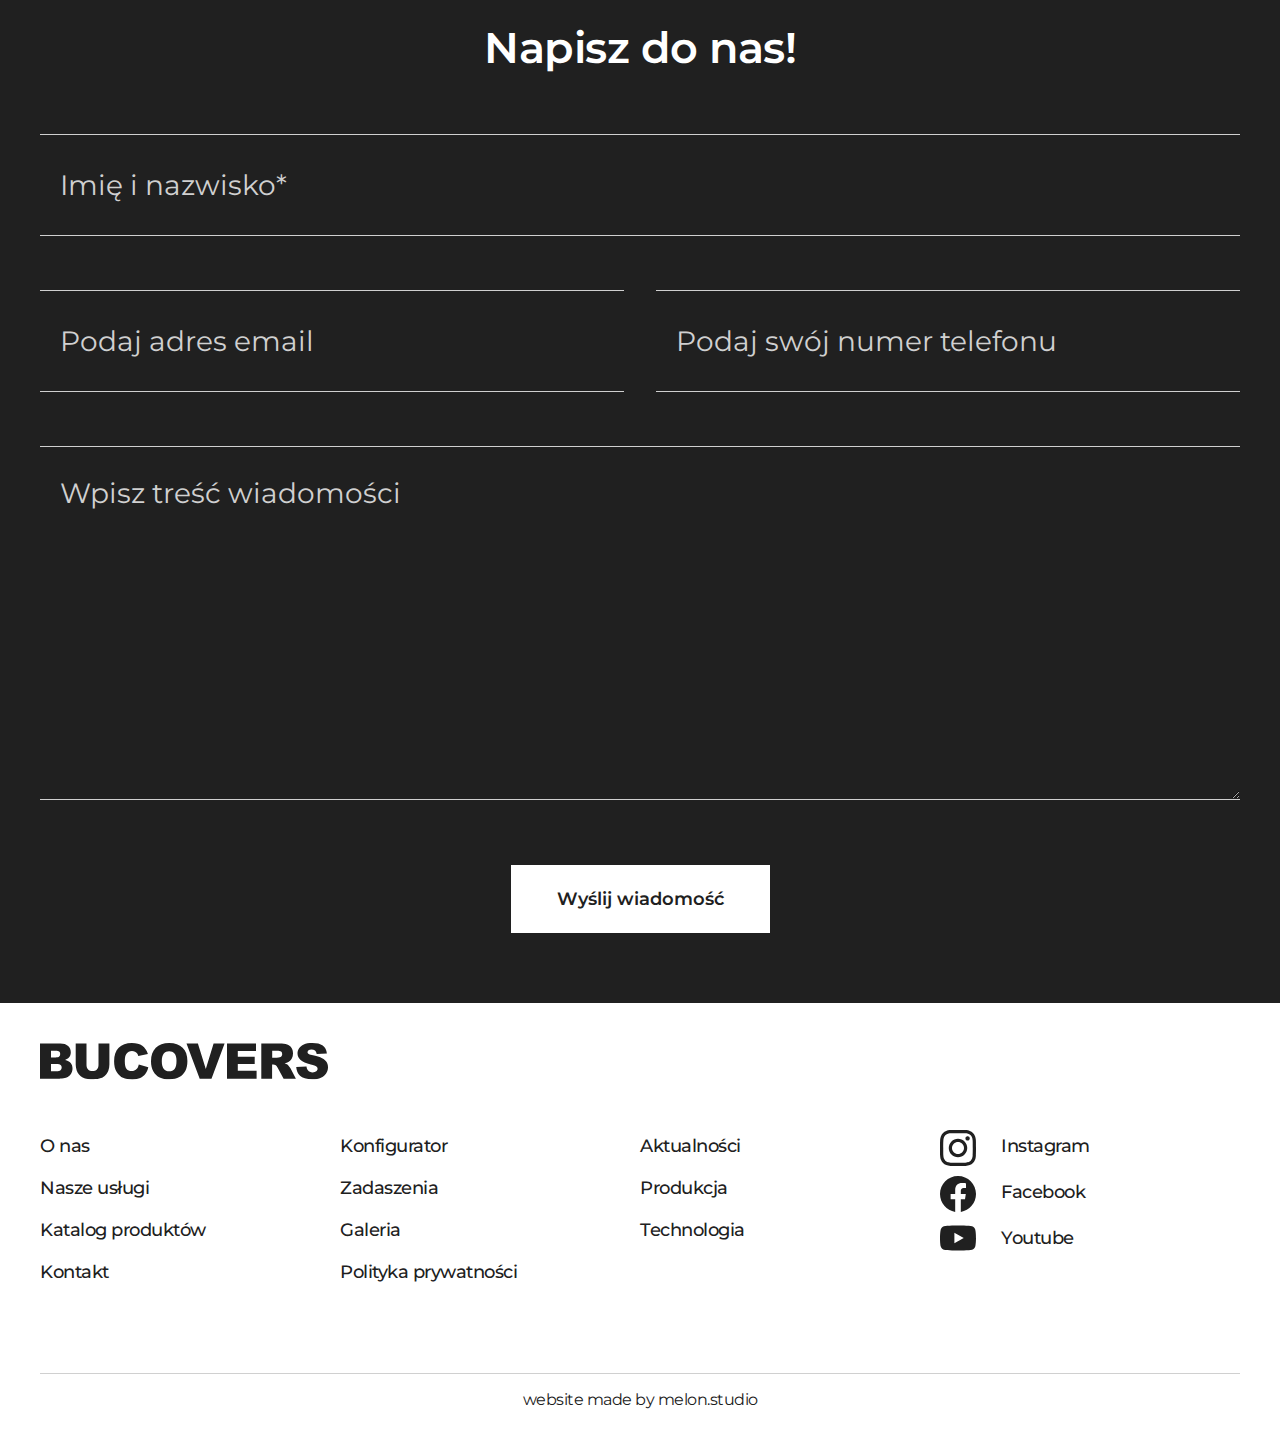
==== commit 72537888: "dodatkowe podstronyn i html" ====
--- a/blog.html
+++ b/blog.html
@@ -15,109 +15,123 @@
 </head>
 <body>
     <div>
-        <header>
-          <nav class="nav flex flex-jc-sb flex-ai-c container">
-            <div class="nav-icon burger hide-for-desktop">
-              <span></span>
-              <span></span>
-              <span></span>
-            </div>
-            <div class="mobile hide-for-desktop">
-              <div class="menu">
-                <div class="menu__items flex-jc-sb">
-                  <a href="#">Strona główna</a>
-                  <a href="#">Konfigurator</a>
-                  <a href="#">Zadaszenia</a>
-                  <a href="#">O nas</a>
-                  <a href="#">Kontakt</a>
-                </div>
-              </div>
-            </div>
-            <div class="nav__logo hide-for-mobile">
-              <a href="index.html"><img src="app/img/logo-black.svg" alt="" /></a>
-            </div>
-            <div class="nav__left nav__links nav__links_black hide-for-mobile black">
-              <a href="#">Strona główna</a>
-              <a href="#">Konfigurator</a>
-              <a href="#">Zadaszenia</a>
-              <a href="#">O nas</a>
-              <a href="#">Kontakt</a>
-            </div>
-          </nav>
-        </header>
-
-        <div class="blog">
+      <header>
+        <nav class="nav flex flex-jc-sb flex-ai-c">
+          <div class="nav-icon burger hide-for-desktop">
+            <span class="black1"></span>
+            <span class="black2"></span>
+            <span class="black3"></span>
+          </div>
+          <div class="mobile hide-for-desktop">
+            <div class="menu">
+              <div class="menu__items flex-jc-sb">
+                <a href="index.html">Strona główna</a>
+                <a href="konfigurator.html">Konfigurator</a>
+                <a href="zadaszenia.html">Zadaszenia</a>
+                <a href="o_nas.html">O nas</a>
+                <a href="services.html">Nasze usługi</a>
+                <a href="blog.html">Aktualności</a>
+                <a href="production.html">Produkcja</a>
+                <a href="technology.html">Technologia</a>
+                <a href="kontakt.html">Kontakt</a>
+              </div>
+            </div>
+          </div>
+          <div class="nav__logo hide-for-mobile">
+            <a href="index.html"><img src="app/img/logo-black.svg" alt="" /></a>
+          </div>
+          <div class="nav__left nav__links hide-for-mobile">
+            <ul class="flex flex-ai-c">
+              <li class="current-menu-item"><a class="black" href="index.html">Strona Główna</a></li>
+              <li><a class="black" href="konfigurator.html">Konfigurator</a>
+              <li><a class="black" href="zadaszenia.html">Zadaszenia</a></li>
+              <li><a class="black" href="o_nas.html">O nas</a>
+                <ul>
+                  <li class="submenu black"><a href="services.html">Nasze usługi</a></li>
+                  <li class="submenu black"><a href="blog.html">Aktualności</a></li>
+                  <li class="submenu black"><a href="production.html">Produkcja</a></li>
+                  <li class="submenu black"><a href="technology.html">Technologia</a></li>
+                  <li class="submenu black"><a href="#">Katalog produktów</a></li>
+                </ul>
+              </li>
+              <li><a class="black" href="kontakt.html">Kontakt</a></li>
+            </ul>
+          </div>
+        </nav>
+      </header>
+
+        <div class="blog flex flex-ai-c container">
             <div class="blog__grid">
                 <div class="blog__grid--element">
                     <div class="post">
                         <div class="post__image"><img src="app/img/blog.jpg" alt=""></div>
                         <div class="post__title">Jesteśmy firmą rodzinną.</div>
                         <div class="post__text">Siłą naszej firmy jest profesjonalizm, wysoka specjalizacja, znajomość branży i wiedza o technologii tworzenia zadaszeń basenowych. </div>
-                        <button></button>
-                    </div>
-                </div>
-                <div class="blog__grid--element">
-                    <div class="post">
-                        <div class="post__image"><img src="app/img/blog.jpg" alt=""></div>
-                        <div class="post__title">Jesteśmy firmą rodzinną.</div>
-                        <div class="post__text">Siłą naszej firmy jest profesjonalizm, wysoka specjalizacja, znajomość branży i wiedza o technologii tworzenia zadaszeń basenowych. </div>
-                        <button></button>
-                    </div>
-                </div>
-                <div class="blog__grid--element">
-                    <div class="post">
-                        <div class="post__image"><img src="app/img/blog.jpg" alt=""></div>
-                        <div class="post__title">Jesteśmy firmą rodzinną.</div>
-                        <div class="post__text">Siłą naszej firmy jest profesjonalizm, wysoka specjalizacja, znajomość branży i wiedza o technologii tworzenia zadaszeń basenowych. </div>
-                        <button></button>
-                    </div>
-                </div>
-                <div class="blog__grid--element">
-                    <div class="post">
-                        <div class="post__image"><img src="app/img/blog.jpg" alt=""></div>
-                        <div class="post__title">Jesteśmy firmą rodzinną.</div>
-                        <div class="post__text">Siłą naszej firmy jest profesjonalizm, wysoka specjalizacja, znajomość branży i wiedza o technologii tworzenia zadaszeń basenowych. </div>
-                        <button></button>
-                    </div>
-                </div>
-                <div class="blog__grid--element">
-                    <div class="post">
-                        <div class="post__image"><img src="app/img/blog.jpg" alt=""></div>
-                        <div class="post__title">Jesteśmy firmą rodzinną.</div>
-                        <div class="post__text">Siłą naszej firmy jest profesjonalizm, wysoka specjalizacja, znajomość branży i wiedza o technologii tworzenia zadaszeń basenowych. </div>
-                        <button></button>
-                    </div>
-                </div>
-                <div class="blog__grid--element">
-                    <div class="post">
-                        <div class="post__image"><img src="app/img/blog.jpg" alt=""></div>
-                        <div class="post__title">Jesteśmy firmą rodzinną.</div>
-                        <div class="post__text">Siłą naszej firmy jest profesjonalizm, wysoka specjalizacja, znajomość branży i wiedza o technologii tworzenia zadaszeń basenowych. </div>
-                        <button></button>
-                    </div>
-                </div>
-                <div class="blog__grid--element">
-                    <div class="post">
-                        <div class="post__image"><img src="app/img/blog.jpg" alt=""></div>
-                        <div class="post__title">Jesteśmy firmą rodzinną.</div>
-                        <div class="post__text">Siłą naszej firmy jest profesjonalizm, wysoka specjalizacja, znajomość branży i wiedza o technologii tworzenia zadaszeń basenowych. </div>
-                        <button></button>
-                    </div>
-                </div>
-                <div class="blog__grid--element">
-                    <div class="post">
-                        <div class="post__image"><img src="app/img/blog.jpg" alt=""></div>
-                        <div class="post__title">Jesteśmy firmą rodzinną.</div>
-                        <div class="post__text">Siłą naszej firmy jest profesjonalizm, wysoka specjalizacja, znajomość branży i wiedza o technologii tworzenia zadaszeń basenowych. </div>
-                        <button></button>
-                    </div>
-                </div>
-                <div class="blog__grid--element">
-                    <div class="post">
-                        <div class="post__image"><img src="app/img/blog.jpg" alt=""></div>
-                        <div class="post__title">Jesteśmy firmą rodzinną.</div>
-                        <div class="post__text">Siłą naszej firmy jest profesjonalizm, wysoka specjalizacja, znajomość branży i wiedza o technologii tworzenia zadaszeń basenowych. </div>
-                        <button></button>
+                        <button>Czytaj artykuł</button>
+                    </div>
+                </div>
+                <div class="blog__grid--element">
+                    <div class="post">
+                        <div class="post__image"><img src="app/img/blog.jpg" alt=""></div>
+                        <div class="post__title">Jesteśmy firmą rodzinną.</div>
+                        <div class="post__text">Siłą naszej firmy jest profesjonalizm, wysoka specjalizacja, znajomość branży i wiedza o technologii tworzenia zadaszeń basenowych. </div>
+                        <button>Czytaj artykuł</button>
+                    </div>
+                </div>
+                <div class="blog__grid--element">
+                    <div class="post">
+                        <div class="post__image"><img src="app/img/blog.jpg" alt=""></div>
+                        <div class="post__title">Jesteśmy firmą rodzinną.</div>
+                        <div class="post__text">Siłą naszej firmy jest profesjonalizm, wysoka specjalizacja, znajomość branży i wiedza o technologii tworzenia zadaszeń basenowych. </div>
+                        <button>Czytaj artykuł</button>
+                    </div>
+                </div>
+                <div class="blog__grid--element">
+                    <div class="post">
+                        <div class="post__image"><img src="app/img/blog.jpg" alt=""></div>
+                        <div class="post__title">Jesteśmy firmą rodzinną.</div>
+                        <div class="post__text">Siłą naszej firmy jest profesjonalizm, wysoka specjalizacja, znajomość branży i wiedza o technologii tworzenia zadaszeń basenowych. </div>
+                        <button>Czytaj artykuł</button>
+                    </div>
+                </div>
+                <div class="blog__grid--element">
+                    <div class="post">
+                        <div class="post__image"><img src="app/img/blog.jpg" alt=""></div>
+                        <div class="post__title">Jesteśmy firmą rodzinną.</div>
+                        <div class="post__text">Siłą naszej firmy jest profesjonalizm, wysoka specjalizacja, znajomość branży i wiedza o technologii tworzenia zadaszeń basenowych. </div>
+                        <button>Czytaj artykuł</button>
+                    </div>
+                </div>
+                <div class="blog__grid--element">
+                    <div class="post">
+                        <div class="post__image"><img src="app/img/blog.jpg" alt=""></div>
+                        <div class="post__title">Jesteśmy firmą rodzinną.</div>
+                        <div class="post__text">Siłą naszej firmy jest profesjonalizm, wysoka specjalizacja, znajomość branży i wiedza o technologii tworzenia zadaszeń basenowych. </div>
+                        <button>Czytaj artykuł</button>
+                    </div>
+                </div>
+                <div class="blog__grid--element">
+                    <div class="post">
+                        <div class="post__image"><img src="app/img/blog.jpg" alt=""></div>
+                        <div class="post__title">Jesteśmy firmą rodzinną.</div>
+                        <div class="post__text">Siłą naszej firmy jest profesjonalizm, wysoka specjalizacja, znajomość branży i wiedza o technologii tworzenia zadaszeń basenowych. </div>
+                        <button>Czytaj artykuł</button>
+                    </div>
+                </div>
+                <div class="blog__grid--element">
+                    <div class="post">
+                        <div class="post__image"><img src="app/img/blog.jpg" alt=""></div>
+                        <div class="post__title">Jesteśmy firmą rodzinną.</div>
+                        <div class="post__text">Siłą naszej firmy jest profesjonalizm, wysoka specjalizacja, znajomość branży i wiedza o technologii tworzenia zadaszeń basenowych. </div>
+                        <button>Czytaj artykuł</button>
+                    </div>
+                </div>
+                <div class="blog__grid--element">
+                    <div class="post">
+                        <div class="post__image"><img src="app/img/blog.jpg" alt=""></div>
+                        <div class="post__title">Jesteśmy firmą rodzinną.</div>
+                        <div class="post__text">Siłą naszej firmy jest profesjonalizm, wysoka specjalizacja, znajomość branży i wiedza o technologii tworzenia zadaszeń basenowych. </div>
+                        <button>Czytaj artykuł</button>
                     </div>
                 </div>
             </div>
--- a/style.css
+++ b/style.css
@@ -176,8 +176,9 @@
 }
 
 .nav {
-  height: 72px;
-  font-weight: 600;
+  height: 90px;
+  font-weight: 600;
+  padding: 0 40px;
 }
 
 .nav .mobile {
@@ -233,13 +234,11 @@
   -webkit-box-align: center;
       -ms-flex-align: center;
           align-items: center;
-  padding: 100px 0;
+  padding: 40px 0;
 }
 
 .nav .mobile .menu .menu__items a {
   color: white;
-  padding-top: 20px;
-  padding-bottom: 20px;
 }
 
 .nav .burger {
@@ -256,13 +255,29 @@
 }
 
 .nav .burger span {
-  background-color: white;
+  background-color: #202020;
   display: block;
   height: 4px;
   width: 42px;
   margin-bottom: 7px;
 }
 
+.nav .burger .black {
+  background-color: #202020;
+}
+
+.nav .burger .black1.open {
+  background-color: white;
+}
+
+.nav .burger .black2.open {
+  background-color: white;
+}
+
+.nav .burger .black3.open {
+  background-color: white;
+}
+
 .nav .open {
   background-color: #202020;
 }
@@ -275,11 +290,18 @@
 
 .nav__links ul {
   list-style: none;
+  margin-bottom: 0px;
+  margin-top: 0px;
 }
 
 .nav__links ul li a {
-  color: white;
+  color: #ffffff;
   margin-right: 58px;
+  text-decoration: none;
+}
+
+.nav__links ul li .black {
+  color: #202020;
 }
 
 .nav__links ul li a:not(:last-child) {
@@ -290,13 +312,38 @@
   display: none;
 }
 
+.nav__links ul li:nth-child(4) {
+  padding-bottom: 40px;
+  padding-top: 40px;
+}
+
 .nav__links ul li:hover > ul {
+  margin-top: 20px;
+  background-color: white;
+  position: absolute;
+  padding-left: 0;
   display: block;
+}
+
+.nav__links ul li:hover > ul li {
+  background: white;
+  position: relative;
+  right: 20px;
+  padding: 20px 0px 20px 20px;
+}
+
+.nav__links ul li:hover > ul li a {
+  color: black;
+  margin-right: 10px;
+}
+
+.nav__links .nav__links_black a {
+  color: black;
 }
 
 .header__video {
   position: relative;
-  top: -72px;
+  top: -90px;
   width: 100vw;
   height: 100vh;
   background-image: url(app/img/header.jpg);
@@ -943,11 +990,141 @@
   margin-bottom: 110px;
 }
 
-.nav__links_black a {
-  color: black;
-}
-
 .nav__logo a img {
   height: 27px;
 }
+
+.service {
+  background-image: url(app/img/zadaszenie.jpg);
+}
+
+.header__image {
+  position: relative;
+  width: 100vw;
+  height: 100vh;
+  background-repeat: no-repeat;
+  background-size: cover;
+  z-index: -1;
+}
+
+.title {
+  line-height: 59px;
+  width: 100%;
+  -webkit-box-pack: right;
+      -ms-flex-pack: right;
+          justify-content: right;
+  text-align: right;
+}
+
+.title h1 {
+  font-size: 48px;
+  max-width: 1370px;
+}
+
+.about__content h1 {
+  font-size: 48px;
+  margin-bottom: 32px;
+}
+
+.about__content h3 {
+  max-width: 648px;
+}
+
+.blog {
+  -webkit-box-orient: vertical;
+  -webkit-box-direction: normal;
+      -ms-flex-direction: column;
+          flex-direction: column;
+}
+
+.blog__grid {
+  display: -ms-grid;
+  display: grid;
+  width: 100%;
+  -ms-grid-columns: (minmax(440px, 1fr))[auto-fit];
+      grid-template-columns: repeat(auto-fit, minmax(440px, 1fr));
+  gap: 30px;
+}
+
+.blog__grid--element {
+  margin-bottom: 80px;
+}
+
+.blog__grid--element .post__image {
+  margin-bottom: 24px;
+}
+
+.blog__grid--element .post__title {
+  font-size: 2rem;
+  font-weight: 600;
+  margin-bottom: 18px;
+}
+
+.blog__grid--element .post__text {
+  font-size: 1.375rem;
+  font-weight: 400;
+  margin-bottom: 30px;
+}
+
+.blog__grid--element .post button {
+  background-color: #202020;
+  color: #ffffff;
+  padding: 18px 46px;
+  font-size: 18px;
+  font-weight: 600;
+  border: none;
+}
+
+.post a {
+  color: #202020;
+}
+
+.post a .post__back {
+  padding: 0 0 40px 40px;
+  font-size: 24px;
+  font-weight: 600;
+  text-decoration: underline;
+}
+
+.post__image {
+  margin-bottom: 70px;
+}
+
+.post__content {
+  max-width: 1370px;
+}
+
+.post__content h2 {
+  font-size: 48px;
+  font-weight: 600;
+  margin-bottom: 20px;
+}
+
+.post__content p {
+  font-size: 22px;
+  font-weight: 400;
+  margin-bottom: 98px;
+}
+
+.img__fullwidht {
+  position: relative;
+  width: 100vw;
+  height: calc(100vh - 90px);
+  background-image: url(app/img/header.jpg);
+  background-repeat: no-repeat;
+  background-size: cover;
+  z-index: -1;
+}
+
+.img__fullwidht img {
+  position: absolute;
+  bottom: 30px;
+  left: 0;
+  right: 0;
+  margin: auto;
+}
+
+.production__content {
+  max-width: 750px;
+}
 /*# sourceMappingURL=style.css.map */